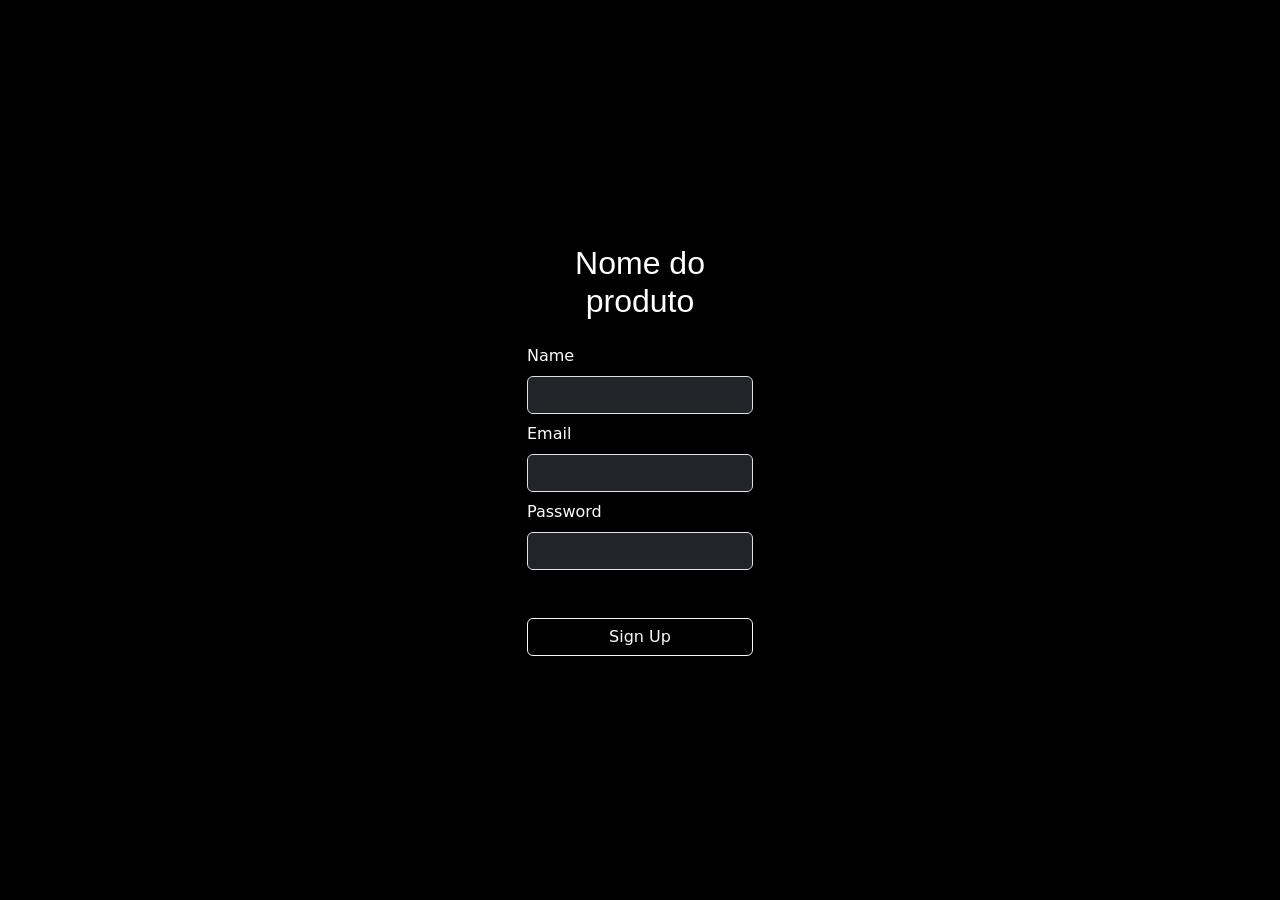
==== index.html @ ad8868c8 "Add files via upload" ====
<!DOCTYPE html>
<html lang="pt-br">
<head>
    <meta charset="UTF-8">
    <meta name="viewport" content="width=device-width, initial-scale=1.0">

    <link rel="stylesheet" href="assets/css/styles.css">

    <!-- Bootstrap -->
    <link href="https://cdn.jsdelivr.net/npm/bootstrap@5.2.3/dist/css/bootstrap.min.css"
          rel="stylesheet">
          
    <title>Tela de Login</title>
</head>

<body class="bg-black text-white d-flex justify-content-center align-items-center vh-100">

    <form>
        <div class="text-center p-4 rounded w-100" style="max-width:400px;">

            <h2 class="mb-4" id="title">Nome do <br>produto</h2>

            <div class="mb-2 text-start">
                <label class="form-label">Name</label>
                <input class="form-control bg-dark text-white" type="text" placeholder="Name">
            </div>

            <div class="mb-2 text-start">
                <label class="form-label">Email</label>
                <input class="form-control bg-dark text-white" type="email" placeholder="Email">
            </div>

            <div class="mb-5 text-start">
                <label class="form-label">Password</label>
                <input class="form-control bg-dark text-white" type="password" placeholder="Password">
            </div>

            <button class="btn btn-outline-light w-100">
                Sign Up
            </button>

        </div>
    </form>

</body>
</html>
---- assets/css/styles.css ----
#title {
    font-family:'Lucida Sans', 'Lucida Sans Regular', 'Lucida Grande', 'Lucida Sans Unicode', Geneva, Verdana, sans-serif;
}
p {
    font-family: 'Trebuchet MS', 'Lucida Sans Unicode', 'Lucida Grande', 'Lucida Sans', Arial, sans-serif;
    height: 1rem;
}
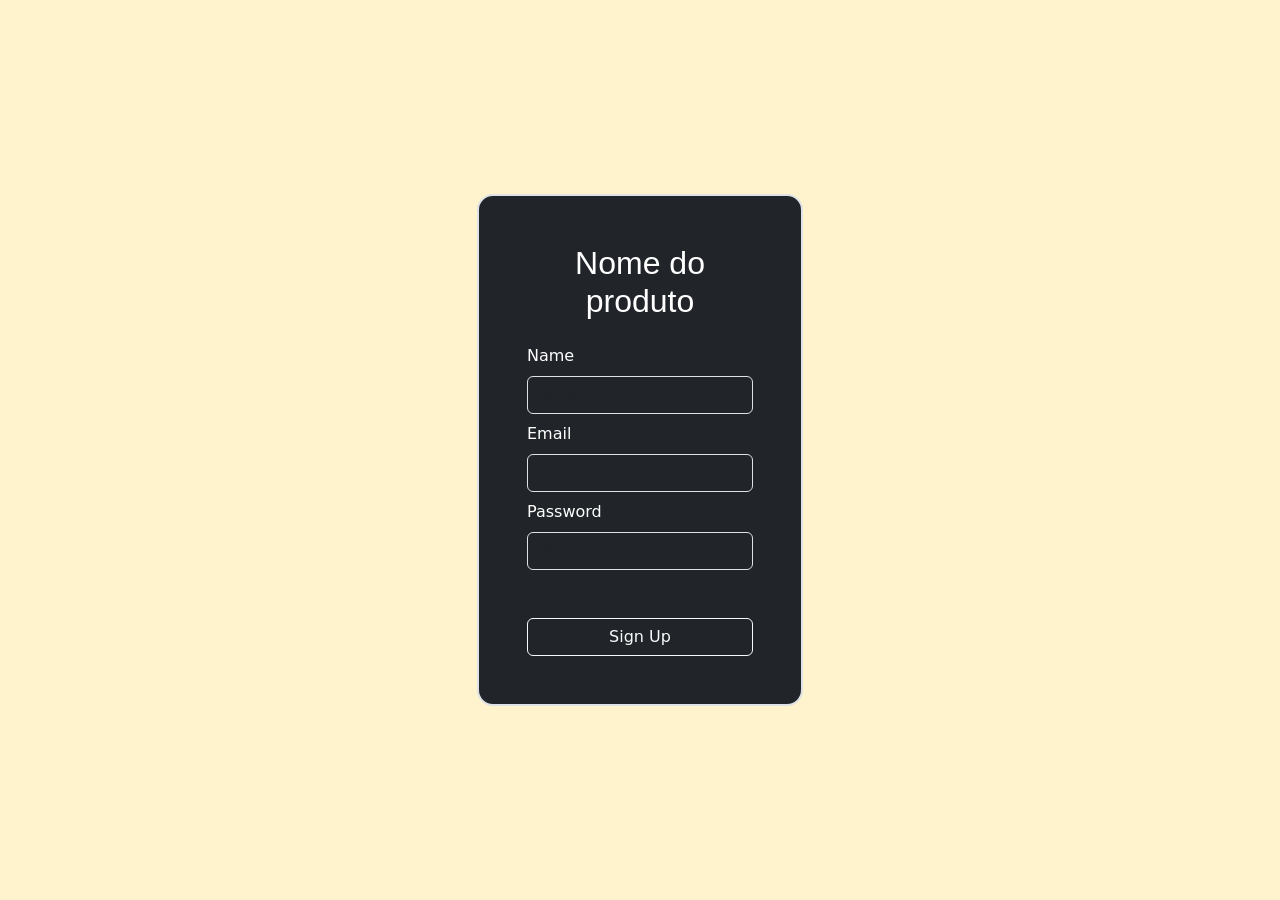
==== commit c3d280d9: "Update index.html Mudança na Hud e paleta de cores." ====
--- a/index.html
+++ b/index.html
@@ -13,10 +13,10 @@
     <title>Tela de Login</title>
 </head>
 
-<body class="bg-black text-white d-flex justify-content-center align-items-center vh-100">
+<body class="bg-warning-subtle text-white d-flex justify-content-center align-items-center vh-100">
 
     <form>
-        <div class="text-center p-4 rounded w-100" style="max-width:400px;">
+        <div class="bg-dark text-center p-4 rounded-4 border border-2 p-5 w-100" style="max-width:400px;">
 
             <h2 class="mb-4" id="title">Nome do <br>produto</h2>
 
@@ -43,4 +43,4 @@
     </form>
 
 </body>
-</html>+</html>
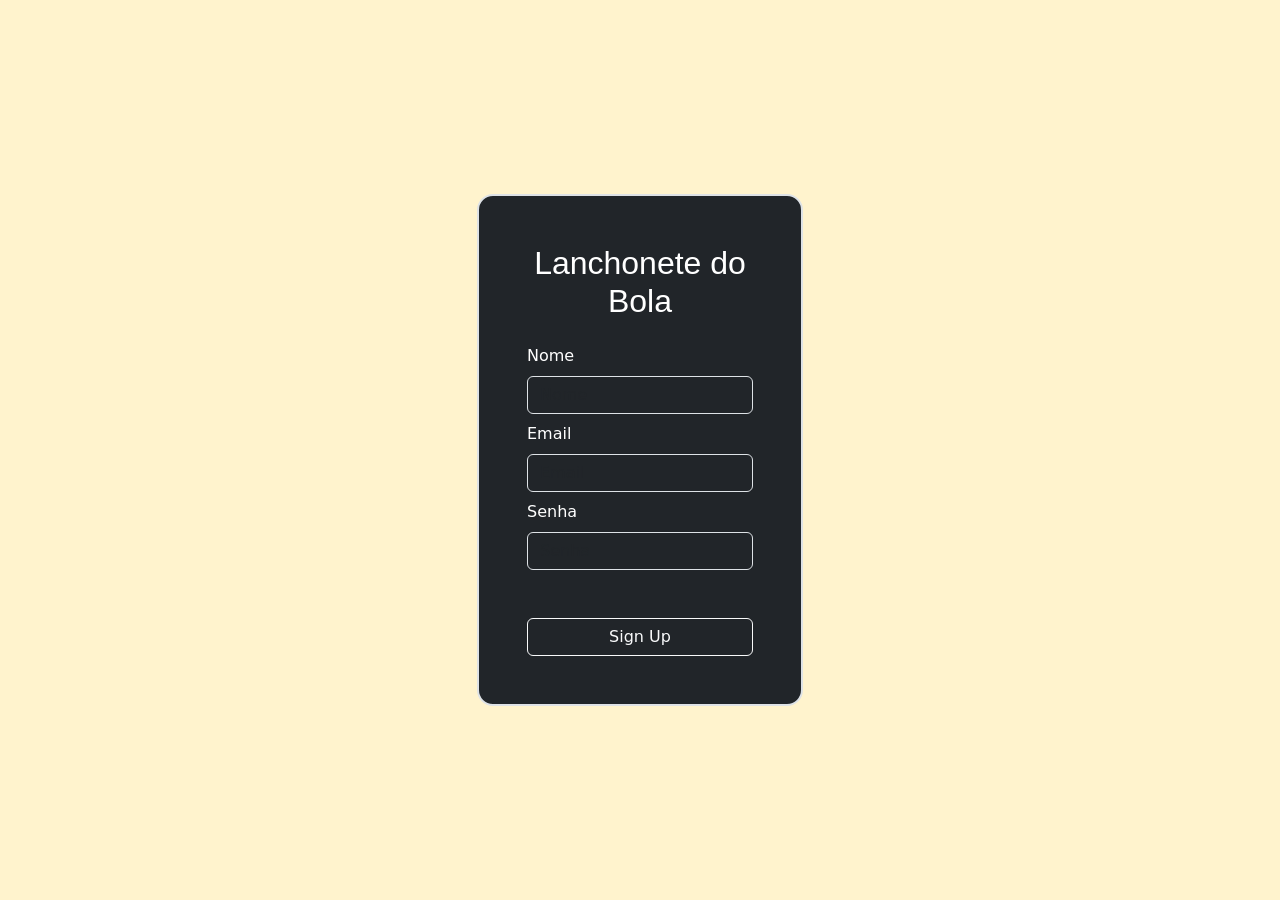
==== commit 4d14c745: "Modify form structure and labels in index.html Updated form labels and IDs for better accessibility." ====
--- a/index.html
+++ b/index.html
@@ -15,24 +15,24 @@
 
 <body class="bg-warning-subtle text-white d-flex justify-content-center align-items-center vh-100">
 
-    <form>
+    <form id="formLogin">
         <div class="bg-dark text-center p-4 rounded-4 border border-2 p-5 w-100" style="max-width:400px;">
 
-            <h2 class="mb-4" id="title">Nome do <br>produto</h2>
+            <h2 class="mb-4" id="title">Lanchonete do<br>Bola</h2>
 
             <div class="mb-2 text-start">
-                <label class="form-label">Name</label>
-                <input class="form-control bg-dark text-white" type="text" placeholder="Name">
+                <label class="form-label">Nome</label>
+                <input id="nome" class="form-control bg-dark text-white" type="text" placeholder="Nome">
             </div>
 
             <div class="mb-2 text-start">
                 <label class="form-label">Email</label>
-                <input class="form-control bg-dark text-white" type="email" placeholder="Email">
+                <input id="email" class="form-control bg-dark text-white" type="email" placeholder="Email">
             </div>
 
             <div class="mb-5 text-start">
-                <label class="form-label">Password</label>
-                <input class="form-control bg-dark text-white" type="password" placeholder="Password">
+                <label class="form-label">Senha</label>
+                <input id="senha" class="form-control bg-dark text-white" type="password" placeholder="Senha">
             </div>
 
             <button class="btn btn-outline-light w-100">
@@ -42,5 +42,6 @@
         </div>
     </form>
 
+    <script src="js/script.js"></script>
 </body>
 </html>
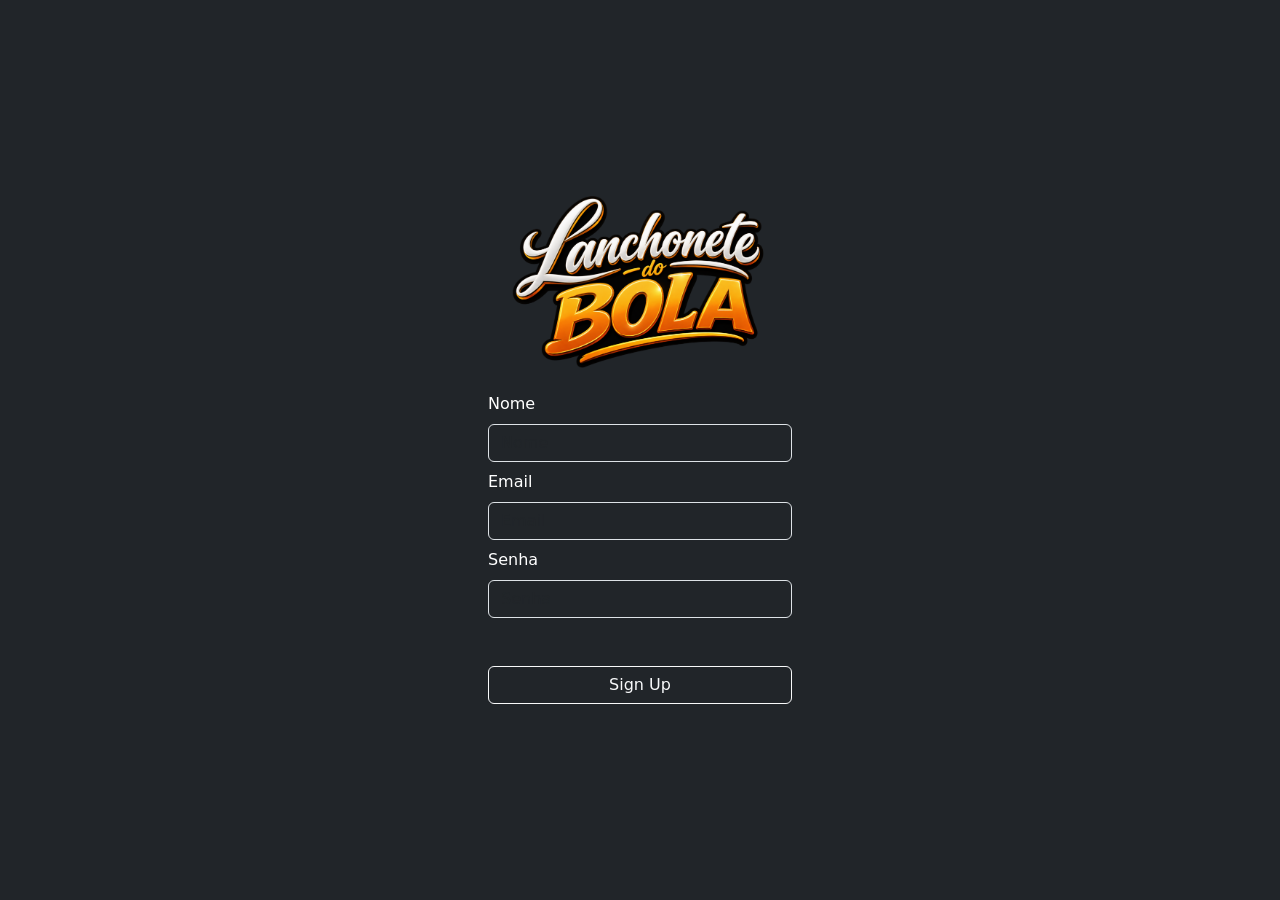
==== commit 1b829ca0: "Add files via upload" ====
--- a/index.html
+++ b/index.html
@@ -4,35 +4,37 @@
     <meta charset="UTF-8">
     <meta name="viewport" content="width=device-width, initial-scale=1.0">
 
-    <link rel="stylesheet" href="assets/css/styles.css">
+    <link rel="icon" type="png" href="assets/images/logoIcon.ico">
 
     <!-- Bootstrap -->
     <link href="https://cdn.jsdelivr.net/npm/bootstrap@5.2.3/dist/css/bootstrap.min.css"
           rel="stylesheet">
+    
+    <link rel="stylesheet" href="assets/css/styles.css">
           
-    <title>Tela de Login</title>
+    <title>Lanchonete do Bola</title>
 </head>
 
-<body class="bg-warning-subtle text-white d-flex justify-content-center align-items-center vh-100">
+<body class="bg-dark text-white d-flex justify-content-center align-items-center vh-100">
 
     <form id="formLogin">
-        <div class="bg-dark text-center p-4 rounded-4 border border-2 p-5 w-100" style="max-width:400px;">
+        <div class="text-center p-4 rounded-4 border-2 p-5 w-100" style="max-width:400px;">
 
-            <h2 class="mb-4" id="title">Lanchonete do<br>Bola</h2>
+            <img src="assets/images/LogoTipografia.png" alt="Lanchonete do Bola" class="img-fluid mb-4">
 
             <div class="mb-2 text-start">
                 <label class="form-label">Nome</label>
-                <input id="nome" class="form-control bg-dark text-white" type="text" placeholder="Nome">
+                <input id="nome" class="form-control bg-transparent text-white" type="text" placeholder="Nome">
             </div>
 
             <div class="mb-2 text-start">
                 <label class="form-label">Email</label>
-                <input id="email" class="form-control bg-dark text-white" type="email" placeholder="Email">
+                <input id="email" class="form-control bg-transparent text-white" type="email" placeholder="Email">
             </div>
 
             <div class="mb-5 text-start">
                 <label class="form-label">Senha</label>
-                <input id="senha" class="form-control bg-dark text-white" type="password" placeholder="Senha">
+                <input id="senha" class="form-control bg-transparent text-white" type="password" placeholder="Senha">
             </div>
 
             <button class="btn btn-outline-light w-100">
